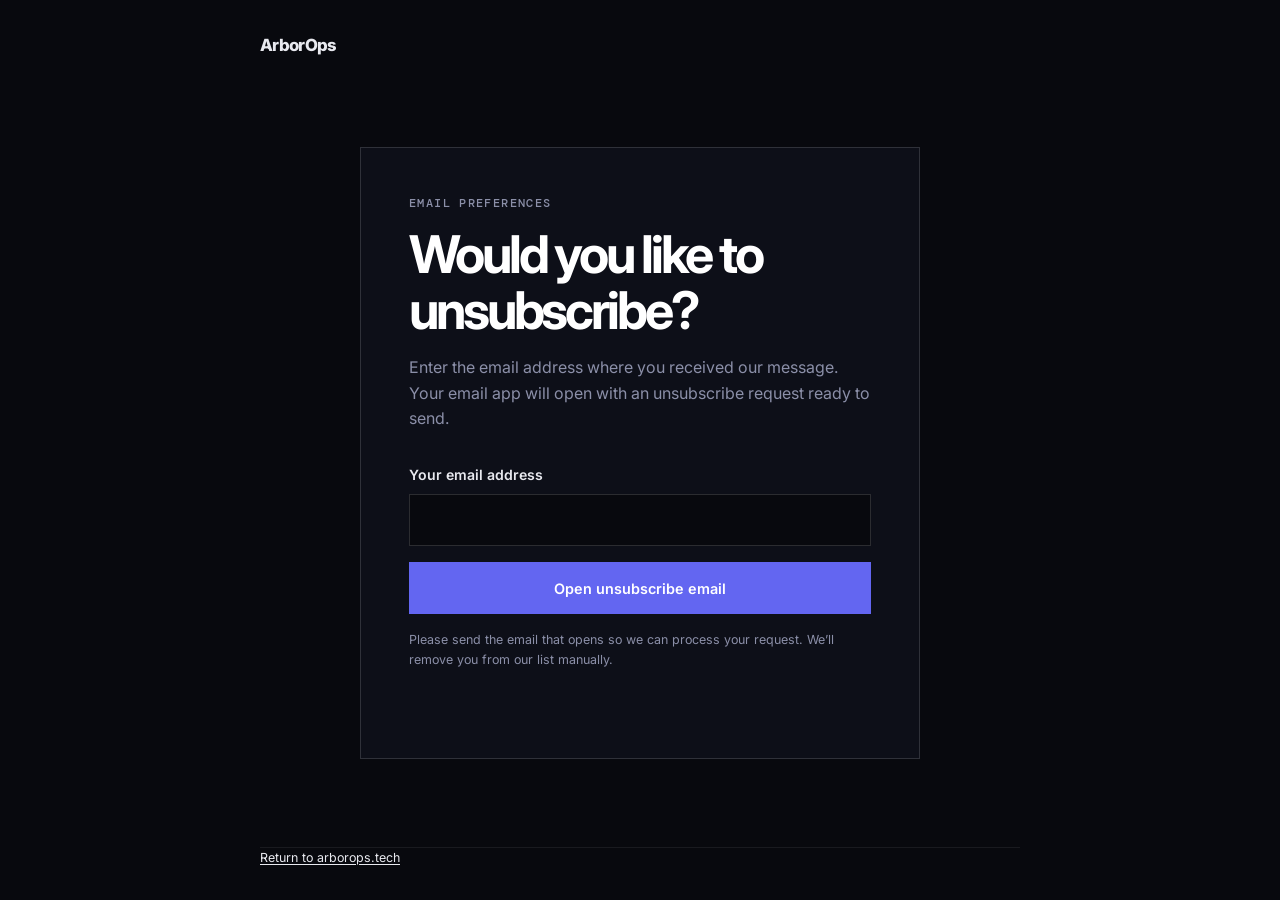
==== unsubscribe/index.html @ 9842af79 "added unsubscribe url" ====
<!DOCTYPE html>
<html lang="en">
<head>
  <meta charset="UTF-8" />
  <meta name="viewport" content="width=device-width, initial-scale=1.0" />
  <meta name="robots" content="noindex, follow" />
  <meta name="theme-color" content="#08090e" />
  <title>Unsubscribe | ArborOps</title>
  <link rel="stylesheet" href="../style.css" />
  <style>
    body { min-height: 100vh; display: grid; grid-template-rows: auto 1fr auto; }
    .unsubscribe-header, .unsubscribe-footer { width: min(100% - 3rem, 760px); margin-inline: auto; }
    .unsubscribe-header { padding-top: 2rem; }
    .brand { font-size: 1.05rem; font-weight: 800; letter-spacing: -0.04em; }
    .unsubscribe-main { display: grid; place-items: center; padding: 4rem 1.5rem; }
    .unsubscribe-card { width: min(100%, 560px); padding: clamp(1.5rem, 5vw, 3rem); background: var(--surface); border: 1px solid var(--border-hi); }
    .eyebrow { color: var(--muted-light); font: 500 0.72rem var(--font-mono); letter-spacing: 0.12em; text-transform: uppercase; }
    h1 { margin-top: 1rem; color: var(--white); font-size: clamp(2rem, 7vw, 3.25rem); line-height: 1.08; letter-spacing: -0.06em; }
    .intro { margin-top: 1rem; color: var(--muted-light); }
    .request-form { margin-top: 2rem; }
    label { display: block; margin-bottom: 0.5rem; color: var(--offwhite); font-size: 0.88rem; font-weight: 600; }
    input[type="email"] { width: 100%; min-height: 3.25rem; padding: 0.75rem 0.9rem; border: 1px solid var(--border-hi); border-radius: 0; background: var(--bg); color: var(--white); font: inherit; }
    input[type="email"]:focus { outline: 2px solid var(--accent); outline-offset: 2px; }
    .submit-button { width: 100%; min-height: 3.25rem; margin-top: 1rem; border: 0; border-radius: 0; background: var(--accent); color: var(--white); cursor: pointer; font: 600 0.9rem var(--font-main); }
    .submit-button:hover { opacity: 0.9; }
    .note { margin-top: 1rem; color: var(--muted-light); font-size: 0.78rem; }
    .status { min-height: 1.5rem; margin-top: 1rem; color: var(--offwhite); font-size: 0.88rem; }
    .unsubscribe-footer { padding: 0 0 2rem; color: var(--muted-light); font-size: 0.78rem; }
    .unsubscribe-footer a { color: var(--offwhite); text-decoration: underline; text-underline-offset: 0.2em; }
  </style>
</head>
<body>
  <header class="unsubscribe-header">
    <a class="brand" href="/" aria-label="ArborOps home">ArborOps</a>
  </header>

  <main class="unsubscribe-main">
    <section class="unsubscribe-card" aria-labelledby="unsubscribe-title">
      <p class="eyebrow">Email preferences</p>
      <h1 id="unsubscribe-title">Would you like to unsubscribe?</h1>
      <p class="intro">Enter the email address where you received our message. Your email app will open with an unsubscribe request ready to send.</p>

      <form class="request-form" id="unsubscribe-form">
        <label for="email">Your email address</label>
        <input id="email" name="email" type="email" autocomplete="email" required />
        <button class="submit-button" type="submit">Open unsubscribe email</button>
        <p class="note">Please send the email that opens so we can process your request. We’ll remove you from our list manually.</p>
        <p class="status" id="status" role="status" aria-live="polite"></p>
      </form>
    </section>
  </main>

  <footer class="unsubscribe-footer">
    <a href="/">Return to arborops.tech</a>
  </footer>

  <script>
    (() => {
      const emailInput = document.getElementById('email');
      const form = document.getElementById('unsubscribe-form');
      const status = document.getElementById('status');
      const params = new URLSearchParams(window.location.search);
      const suppliedEmail = params.get('email');

      if (suppliedEmail) emailInput.value = suppliedEmail.trim();

      form.addEventListener('submit', (event) => {
        event.preventDefault();
        if (!emailInput.reportValidity()) return;

        const address = emailInput.value.trim();
        const subject = 'Unsubscribe';
        const body = `Please unsubscribe ${address} from future emails.`;
        const mailto = `mailto:build@arborops.tech?subject=${encodeURIComponent(subject)}&body=${encodeURIComponent(body)}`;
        status.textContent = 'Your email app should open with the request. Send that email to complete your request.';
        window.location.href = mailto;
      });
    })();
  </script>
</body>
</html>
---- style.css ----
/* ============================================================
   ARBOROPS — DESIGN SYSTEM v3
   Palette: Near-Black × Electric Indigo × White
   Vibe: YC / a16z — operator credibility, technical authority
   ============================================================ */

@import url('https://fonts.googleapis.com/css2?family=Inter:wght@400;500;600;700;800;900&family=DM+Mono:wght@400;500&display=swap');

/* ── TOKENS ── */
:root {
  --bg:          #08090E;
  --surface:     #0D0F18;
  --surface-2:   #131520;
  --border:      rgba(255, 255, 255, 0.07);
  --border-hi:   rgba(255, 255, 255, 0.14);
  --accent:      #6366F1;        /* electric indigo */
  --accent-dim:  rgba(99, 102, 241, 0.15);
  --accent-glow: rgba(99, 102, 241, 0.35);
  --white:       #FFFFFF;
  --offwhite:    #E8E9EF;
  --muted:       #4B4D5E;
  --muted-light: #8B8FA8;
  --font-main:   'Inter', system-ui, sans-serif;
  --font-mono:   'DM Mono', 'Menlo', monospace;
  --ease:        cubic-bezier(0.16, 1, 0.3, 1);
}

/* ── RESET ── */
*, *::before, *::after { box-sizing: border-box; margin: 0; padding: 0; }
html { scroll-behavior: smooth; }
body {
  background: var(--bg);
  color: var(--offwhite);
  font-family: var(--font-main);
  font-size: 16px;
  line-height: 1.6;
  overflow-x: hidden;
  -webkit-font-smoothing: antialiased;
  -moz-osx-font-smoothing: grayscale;
}
a { color: inherit; text-decoration: none; }
img { display: block; max-width: 100%; }
ul { list-style: none; }

/* ── UTILITY ── */
.container {
  width: 100%;
  max-width: 1120px;
  margin: 0 auto;
  padding: 0 2rem;
}

/* Scroll-reveal */
.reveal {
  opacity: 0;
  transform: translateY(24px);
  transition: opacity 0.65s var(--ease), transform 0.65s var(--ease);
}
.reveal.visible { opacity: 1; transform: none; }
.reveal-delay-1 { transition-delay: 0.08s; }
.reveal-delay-2 { transition-delay: 0.16s; }
.reveal-delay-3 { transition-delay: 0.24s; }

/* ============================================================
   NAV
   ============================================================ */
#nav {
  position: fixed;
  top: 0; left: 0; right: 0;
  z-index: 100;
  padding: 1.1rem 0;
  transition: background 0.3s ease, border-color 0.3s ease;
  border-bottom: 1px solid transparent;
}
#nav.scrolled {
  background: rgba(8, 9, 14, 0.88);
  backdrop-filter: blur(20px);
  -webkit-backdrop-filter: blur(20px);
  border-bottom-color: var(--border);
}
.nav-inner {
  display: flex;
  align-items: center;
  justify-content: space-between;
}
.nav-logo {
  font-family: var(--font-main);
  font-size: 0.88rem;
  font-weight: 700;
  letter-spacing: 0.22em;
  color: var(--white);
  text-transform: uppercase;
}
.nav-links {
  display: flex;
  align-items: center;
  gap: 2.25rem;
}
.nav-links a {
  font-size: 0.78rem;
  font-weight: 500;
  letter-spacing: 0.04em;
  color: var(--muted-light);
  transition: color 0.15s;
}
.nav-links a:hover { color: var(--white); }
.nav-cta {
  font-size: 0.78rem;
  font-weight: 600;
  letter-spacing: 0.04em;
  padding: 0.55rem 1.25rem;
  background: var(--accent);
  color: var(--white);
  transition: opacity 0.2s, transform 0.15s;
}
.nav-cta:hover { opacity: 0.88; transform: translateY(-1px); }

/* Hamburger */
.hamburger {
  display: none;
  flex-direction: column;
  gap: 5px;
  cursor: pointer;
  padding: 4px;
  background: none;
  border: none;
}
.hamburger span {
  display: block;
  width: 22px;
  height: 1.5px;
  background: var(--offwhite);
  transition: all 0.3s var(--ease);
}
.hamburger.open span:nth-child(1) { transform: translateY(6.5px) rotate(45deg); }
.hamburger.open span:nth-child(2) { opacity: 0; }
.hamburger.open span:nth-child(3) { transform: translateY(-6.5px) rotate(-45deg); }

/* Mobile menu */
.mobile-menu {
  display: none;
  flex-direction: column;
  gap: 0;
  background: rgba(8, 9, 14, 0.98);
  border-top: 1px solid var(--border);
  position: fixed;
  top: 57px; left: 0; right: 0;
  z-index: 99;
}
.mobile-menu.open { display: flex; }
.mobile-menu a {
  font-size: 0.85rem;
  font-weight: 500;
  letter-spacing: 0.04em;
  color: var(--muted-light);
  padding: 1rem 1.5rem;
  border-bottom: 1px solid var(--border);
  transition: color 0.15s, background 0.15s;
}
.mobile-menu a:hover { color: var(--white); background: var(--surface); }
.mobile-menu a:last-child { border-bottom: none; }

/* ============================================================
   HERO
   ============================================================ */
#hero {
  min-height: 100svh;
  display: flex;
  align-items: center;
  position: relative;
  overflow: hidden;
  padding-top: 5rem;
}
/* Subtle grid lines — technical, precise */
.hero-bg {
  position: absolute;
  inset: 0;
  pointer-events: none;
  z-index: 0;
  background-image:
    linear-gradient(rgba(255,255,255,0.03) 1px, transparent 1px),
    linear-gradient(90deg, rgba(255,255,255,0.03) 1px, transparent 1px);
  background-size: 80px 80px;
  mask-image: radial-gradient(ellipse 80% 70% at 50% 0%, black 20%, transparent 100%);
}
/* Accent pulse — bottom-left, not centred */
.hero-bg::after {
  content: '';
  position: absolute;
  bottom: -10%;
  left: -5%;
  width: 500px;
  height: 500px;
  background: radial-gradient(ellipse at center, rgba(99, 102, 241, 0.12) 0%, transparent 65%);
  pointer-events: none;
}
.hero-inner {
  position: relative;
  z-index: 1;
  max-width: 900px;
}
.hero-eyebrow {
  display: inline-flex;
  align-items: center;
  gap: 0.6rem;
  margin-bottom: 2rem;
  padding: 0.3rem 0.75rem;
  border: 1px solid var(--border-hi);
  background: var(--surface);
}
.hero-eyebrow-dot {
  width: 6px;
  height: 6px;
  border-radius: 50%;
  background: var(--accent);
  animation: pulse 2.5s ease-in-out infinite;
}
@keyframes pulse {
  0%, 100% { opacity: 1; transform: scale(1); }
  50% { opacity: 0.5; transform: scale(0.85); }
}
.hero-eyebrow-text {
  font-family: var(--font-mono);
  font-size: 0.7rem;
  font-weight: 400;
  letter-spacing: 0.06em;
  color: var(--muted-light);
}
.hero-title {
  font-family: var(--font-main);
  font-size: clamp(2.6rem, 6.5vw, 5.2rem);
  font-weight: 800;
  line-height: 1.06;
  color: var(--white);
  margin-bottom: 1.5rem;
  letter-spacing: -0.03em;
}
.hero-title em {
  font-style: normal;
  color: var(--accent);
}
.hero-sub {
  font-size: 1.05rem;
  font-weight: 400;
  color: var(--muted-light);
  max-width: 520px;
  line-height: 1.75;
  margin-bottom: 2.75rem;
  letter-spacing: 0.01em;
}
.hero-actions {
  display: flex;
  align-items: center;
  gap: 1rem;
  flex-wrap: wrap;
}
.btn-primary {
  display: inline-flex;
  align-items: center;
  gap: 0.4rem;
  font-family: var(--font-main);
  font-size: 0.82rem;
  font-weight: 600;
  letter-spacing: 0.02em;
  padding: 0.8rem 1.75rem;
  background: var(--accent);
  color: var(--white);
  transition: opacity 0.2s, transform 0.15s;
}
.btn-primary:hover { opacity: 0.88; transform: translateY(-1px); }
.btn-ghost {
  display: inline-flex;
  align-items: center;
  gap: 0.4rem;
  font-family: var(--font-main);
  font-size: 0.82rem;
  font-weight: 500;
  letter-spacing: 0.02em;
  color: var(--muted-light);
  transition: color 0.15s;
}
.btn-ghost:hover { color: var(--white); }
.btn-ghost svg { transition: transform 0.2s; }
.btn-ghost:hover svg { transform: translateX(3px); }

/* Scroll indicator */
.hero-scroll {
  position: absolute;
  bottom: 2rem;
  left: 50%;
  transform: translateX(-50%);
  display: flex;
  flex-direction: column;
  align-items: center;
  gap: 0.4rem;
  z-index: 1;
}
.hero-scroll-text {
  font-family: var(--font-mono);
  font-size: 0.6rem;
  letter-spacing: 0.15em;
  text-transform: uppercase;
  color: var(--muted);
}
.hero-scroll-line {
  width: 1px;
  height: 36px;
  background: linear-gradient(to bottom, var(--accent), transparent);
  animation: scrollLine 2s ease-in-out infinite;
}
@keyframes scrollLine {
  0%, 100% { opacity: 0.3; }
  50% { opacity: 0.9; }
}

/* ============================================================
   PHILOSOPHY STRIP
   ============================================================ */
#philosophy {
  padding: 4rem 0;
  border-top: 1px solid var(--border);
  border-bottom: 1px solid var(--border);
  background: var(--surface);
}
.philosophy-grid {
  display: grid;
  grid-template-columns: repeat(3, 1fr);
  gap: 0;
}
.philosophy-item {
  padding: 2rem 2rem;
  border-right: 1px solid var(--border);
}
.philosophy-item:last-child { border-right: none; }
.philosophy-num {
  font-family: var(--font-mono);
  font-size: 0.65rem;
  font-weight: 500;
  letter-spacing: 0.12em;
  color: var(--accent);
  line-height: 1;
  margin-bottom: 1rem;
  text-transform: uppercase;
}
.philosophy-title {
  font-size: 0.82rem;
  font-weight: 700;
  letter-spacing: 0.02em;
  color: var(--white);
  margin-bottom: 0.6rem;
}
.philosophy-text {
  font-size: 0.875rem;
  color: var(--muted-light);
  line-height: 1.7;
  font-weight: 400;
}

/* ============================================================
   SHARED SECTION ELEMENTS
   ============================================================ */
.section-eyebrow {
  display: inline-flex;
  align-items: center;
  gap: 0.5rem;
  margin-bottom: 1rem;
}
.section-eyebrow-line {
  width: 16px;
  height: 2px;
  background: var(--accent);
}
.section-eyebrow-text {
  font-family: var(--font-mono);
  font-size: 0.68rem;
  font-weight: 500;
  letter-spacing: 0.1em;
  text-transform: uppercase;
  color: var(--accent);
}
.section-title {
  font-family: var(--font-main);
  font-size: clamp(1.85rem, 4vw, 2.9rem);
  font-weight: 800;
  line-height: 1.12;
  color: var(--white);
  margin-bottom: 1rem;
  letter-spacing: -0.025em;
}
.section-sub {
  font-size: 0.95rem;
  color: var(--muted-light);
  font-weight: 400;
  max-width: 480px;
  line-height: 1.8;
  margin-bottom: 3.5rem;
}

/* ============================================================
   SOLUTIONS
   ============================================================ */
#solutions {
  padding-top: 6rem;
  padding-bottom: 0;
}
#solutions > .container {
  padding-bottom: 4rem;
}
.solution-row {
  padding: 4.5rem 0;
  border-top: 1px solid var(--border);
}
.solution-row:last-of-type {
  border-bottom: 1px solid var(--border);
}
.solution-row-inner {
  display: grid;
  grid-template-columns: 1fr 1fr;
  gap: 4.5rem;
  align-items: center;
}
/* Flip: content left, image right */
.solution-row--flip .solution-row-inner {
  direction: rtl;
}
.solution-row--flip .solution-row-inner > * {
  direction: ltr;
}

/* Image */
.solution-img-wrap {
  position: relative;
  border: 1px solid var(--border);
  overflow: hidden;
  background: var(--surface);
}
.solution-img-wrap img {
  width: 100%;
  height: auto;
  display: block;
  transition: transform 0.6s var(--ease);
}
.solution-img-wrap:hover img { transform: scale(1.025); }
.solution-img-badge {
  position: absolute;
  bottom: 0; left: 0; right: 0;
  padding: 0.5rem 0.85rem;
  background: rgba(8, 9, 14, 0.88);
  backdrop-filter: blur(8px);
  border-top: 1px solid var(--border);
  font-family: var(--font-mono);
  font-size: 0.62rem;
  font-weight: 400;
  letter-spacing: 0.06em;
  color: var(--accent);
}

/* Content */
.solution-tag {
  display: inline-block;
  font-family: var(--font-mono);
  font-size: 0.62rem;
  font-weight: 500;
  letter-spacing: 0.1em;
  text-transform: uppercase;
  color: var(--accent);
  border: 1px solid rgba(99, 102, 241, 0.3);
  padding: 0.2rem 0.55rem;
  margin-bottom: 1rem;
  background: var(--accent-dim);
}
.solution-row-title {
  font-family: var(--font-main);
  font-size: clamp(1.25rem, 2.5vw, 1.7rem);
  font-weight: 700;
  color: var(--white);
  line-height: 1.22;
  margin-bottom: 1.5rem;
  letter-spacing: -0.02em;
}
.solution-row-problem {
  font-size: 0.875rem;
  color: var(--muted-light);
  line-height: 1.75;
  font-weight: 400;
  margin-bottom: 1rem;
  padding-left: 0.875rem;
  border-left: 2px solid var(--accent);
}
.solution-problem-label {
  display: block;
  font-family: var(--font-mono);
  font-size: 0.62rem;
  font-weight: 500;
  letter-spacing: 0.12em;
  text-transform: uppercase;
  color: var(--muted);
  margin-bottom: 0.3rem;
}
.solution-row-body {
  font-size: 0.875rem;
  color: var(--muted-light);
  line-height: 1.8;
  font-weight: 400;
  margin-bottom: 2rem;
}
.solution-row-body em {
  color: var(--offwhite);
  font-style: italic;
}
/* Impact metrics */
.solution-metrics {
  display: flex;
  gap: 0;
  border: 1px solid var(--border);
  background: var(--surface);
}
.solution-metric {
  flex: 1;
  padding: 0.9rem 1rem;
  border-right: 1px solid var(--border);
  text-align: center;
}
.solution-metric:last-child { border-right: none; }
.solution-metric-value {
  display: block;
  font-family: var(--font-main);
  font-size: 1.3rem;
  font-weight: 700;
  color: var(--white);
  line-height: 1;
  margin-bottom: 0.25rem;
  letter-spacing: -0.02em;
}
.solution-metric-label {
  display: block;
  font-family: var(--font-mono);
  font-size: 0.6rem;
  font-weight: 400;
  letter-spacing: 0.08em;
  text-transform: uppercase;
  color: var(--muted);
}

/* ============================================================
   HOW WE WORK
   ============================================================ */
#process {
  padding: 6rem 0;
  background: var(--surface);
  border-top: 1px solid var(--border);
  border-bottom: 1px solid var(--border);
}
.process-layout {
  display: grid;
  grid-template-columns: 1fr 1fr;
  gap: 5rem;
  align-items: start;
}
.process-left .section-title { margin-bottom: 0.75rem; }
.process-left .section-sub { margin-bottom: 0; }
.process-steps { display: flex; flex-direction: column; }
.process-step {
  display: grid;
  grid-template-columns: 40px 1fr;
  gap: 1rem;
  padding: 1.5rem 0;
  border-bottom: 1px solid var(--border);
}
.process-step:last-child { border-bottom: none; }
.process-step-num {
  font-family: var(--font-mono);
  font-size: 0.65rem;
  font-weight: 500;
  letter-spacing: 0.1em;
  color: var(--accent);
  padding-top: 0.15rem;
  text-transform: uppercase;
}
.process-step-title {
  font-size: 0.82rem;
  font-weight: 700;
  letter-spacing: 0.01em;
  color: var(--white);
  margin-bottom: 0.35rem;
}
.process-step-text {
  font-size: 0.875rem;
  color: var(--muted-light);
  line-height: 1.75;
  font-weight: 400;
}

/* ============================================================
   CONTACT
   ============================================================ */
#contact {
  padding: 6rem 0;
}
.contact-layout {
  display: grid;
  grid-template-columns: 1fr 1fr;
  gap: 5rem;
  align-items: start;
}
.contact-left .section-title { margin-bottom: 0.75rem; }
.contact-detail { margin-top: 2rem; }
.contact-detail-label {
  font-family: var(--font-mono);
  font-size: 0.62rem;
  font-weight: 500;
  letter-spacing: 0.12em;
  text-transform: uppercase;
  color: var(--muted);
  margin-bottom: 0.35rem;
}
.contact-detail-value {
  font-size: 0.925rem;
  color: var(--muted-light);
  font-weight: 400;
}
.contact-detail-value a {
  color: var(--accent);
  transition: color 0.15s;
}
.contact-detail-value a:hover { color: var(--white); }
.contact-note {
  margin-top: 2.5rem;
  padding: 1.1rem 1.25rem;
  border: 1px solid var(--border);
  border-left: 2px solid var(--accent);
  background: var(--surface);
}
.contact-note-title {
  font-family: var(--font-mono);
  font-size: 0.65rem;
  font-weight: 500;
  letter-spacing: 0.12em;
  text-transform: uppercase;
  color: var(--accent);
  margin-bottom: 0.4rem;
}
.contact-note-text {
  font-size: 0.85rem;
  color: var(--muted-light);
  line-height: 1.65;
  font-weight: 400;
}

/* Form */
.contact-form { display: flex; flex-direction: column; gap: 0.85rem; }
.form-group { display: flex; flex-direction: column; gap: 0.35rem; }
.form-row { display: grid; grid-template-columns: 1fr 1fr; gap: 0.85rem; }
.form-label {
  font-family: var(--font-mono);
  font-size: 0.62rem;
  font-weight: 500;
  letter-spacing: 0.1em;
  text-transform: uppercase;
  color: var(--muted);
}
.form-input {
  background: var(--surface);
  border: 1px solid var(--border);
  color: var(--offwhite);
  font-family: var(--font-main);
  font-size: 0.9rem;
  font-weight: 400;
  padding: 0.8rem 0.9rem;
  width: 100%;
  transition: border-color 0.2s, background 0.2s;
  outline: none;
  -webkit-appearance: none;
  border-radius: 0;
}
.form-input::placeholder { color: var(--muted); }
.form-input:focus {
  border-color: var(--accent);
  background: var(--surface-2);
}
textarea.form-input { resize: vertical; min-height: 110px; }
.form-submit {
  font-family: var(--font-main);
  font-size: 0.82rem;
  font-weight: 600;
  letter-spacing: 0.02em;
  padding: 0.9rem 2rem;
  background: var(--accent);
  color: var(--white);
  border: none;
  cursor: pointer;
  width: 100%;
  transition: opacity 0.2s, transform 0.15s;
  margin-top: 0.35rem;
  border-radius: 0;
}
.form-submit:hover { opacity: 0.88; transform: translateY(-1px); }
.form-submit:disabled { opacity: 0.5; cursor: not-allowed; transform: none; }
.form-message {
  font-size: 0.82rem;
  padding: 0.7rem 0.9rem;
  border: 1px solid transparent;
  font-family: var(--font-mono);
  display: none;
}
.form-message.success {
  color: #6EE7B7;
  border-color: rgba(110, 231, 183, 0.2);
  background: rgba(110, 231, 183, 0.05);
  display: block;
}
.form-message.error {
  color: #FCA5A5;
  border-color: rgba(252, 165, 165, 0.2);
  background: rgba(252, 165, 165, 0.05);
  display: block;
}

/* ============================================================
   FOOTER
   ============================================================ */
footer {
  padding: 2rem 0;
  border-top: 1px solid var(--border);
}
.footer-inner {
  display: flex;
  align-items: center;
  justify-content: space-between;
  flex-wrap: wrap;
  gap: 0.75rem;
}
.footer-logo {
  font-family: var(--font-main);
  font-size: 0.75rem;
  font-weight: 700;
  letter-spacing: 0.22em;
  text-transform: uppercase;
  color: var(--muted);
}
.footer-copy {
  font-family: var(--font-mono);
  font-size: 0.7rem;
  color: var(--muted);
  letter-spacing: 0.03em;
}
.footer-email {
  font-family: var(--font-mono);
  font-size: 0.7rem;
  color: var(--muted);
  transition: color 0.15s;
}
.footer-email:hover { color: var(--accent); }

/* ============================================================
   RESPONSIVE — 900px
   ============================================================ */
@media (max-width: 900px) {
  .philosophy-grid { grid-template-columns: 1fr; }
  .philosophy-item { border-right: none; border-bottom: 1px solid var(--border); }
  .philosophy-item:last-child { border-bottom: none; }
  .solution-row-inner { grid-template-columns: 1fr; gap: 2rem; }
  .solution-row--flip .solution-row-inner { direction: ltr; }
  .solution-row { padding: 3.5rem 0; }
  .process-layout, .contact-layout { grid-template-columns: 1fr; gap: 2.5rem; }
  .process-left .section-sub { margin-bottom: 1.5rem; }
  .nav-links { display: none; }
  .nav-cta { display: none; }
  .hamburger { display: flex; }
  #process, #contact { padding: 4.5rem 0; }
}

/* ============================================================
   RESPONSIVE — 600px
   ============================================================ */
@media (max-width: 600px) {
  .container { padding: 0 1.25rem; }
  #solutions, #process, #contact { padding: 3.5rem 0; }
  #solutions > .container { padding-bottom: 2.5rem; }
  .section-sub { margin-bottom: 2rem; }
  .hero-title { font-size: clamp(2rem, 11vw, 2.8rem); letter-spacing: -0.025em; }
  .hero-sub { font-size: 0.95rem; }
  .hero-actions { gap: 0.75rem; }
  .philosophy-item { padding: 1.75rem 1.25rem; }
  .solution-row { padding: 2.75rem 0; }
  .solution-metrics { flex-direction: column; }
  .solution-metric { border-right: none; border-bottom: 1px solid var(--border); padding: 0.75rem 1rem; }
  .solution-metric:last-child { border-bottom: none; }
  .form-row { grid-template-columns: 1fr; }
  .contact-layout { gap: 2.5rem; }
  .contact-note { margin-top: 1.5rem; }
  .process-step { grid-template-columns: 36px 1fr; gap: 0.75rem; padding: 1.25rem 0; }
  .form-input { padding: 0.85rem; }
  .form-submit { padding: 1rem; }
  .footer-inner { flex-direction: column; align-items: flex-start; gap: 0.5rem; }
  #philosophy { padding: 3rem 0; }
}

/* ============================================================
   MICRO-INTERACTION & UX ELEMENTS
   ============================================================ */

/* Scroll progress bar */
#scroll-progress {
  position: fixed;
  top: 0; left: 0;
  height: 2px;
  width: 0%;
  background: var(--accent);
  z-index: 200;
  transition: width 0.1s linear;
  pointer-events: none;
}

/* Active nav link */
.nav-links a.active {
  color: var(--white);
}
.nav-links a.active::after {
  content: '';
  display: block;
  width: 100%;
  height: 1px;
  background: var(--accent);
  margin-top: 2px;
}

/* Copy email button */
.contact-detail-value {
  display: flex;
  align-items: center;
  gap: 0.5rem;
}
.copy-email-btn {
  background: none;
  border: 1px solid var(--border);
  color: var(--muted);
  cursor: pointer;
  padding: 0.3rem 0.4rem;
  display: inline-flex;
  align-items: center;
  justify-content: center;
  transition: color 0.15s, border-color 0.15s, background 0.15s;
  line-height: 1;
}
.copy-email-btn:hover {
  color: var(--accent);
  border-color: rgba(99, 102, 241, 0.4);
  background: var(--accent-dim);
}
.copy-email-btn.copied {
  color: #6EE7B7;
  border-color: rgba(110, 231, 183, 0.3);
  background: rgba(110, 231, 183, 0.06);
}
/* Tooltip "Copied!" state via pseudo */
.copy-email-btn.copied::after {
  content: 'Copied';
  position: absolute;
  bottom: calc(100% + 6px);
  left: 50%;
  transform: translateX(-50%);
  font-family: var(--font-mono);
  font-size: 0.6rem;
  background: #6EE7B7;
  color: #08090E;
  padding: 0.2rem 0.4rem;
  white-space: nowrap;
  pointer-events: none;
}
.copy-email-btn { position: relative; }

/* Process step hover */
.process-step {
  transition: border-color 0.2s;
}
.process-step:hover .process-step-num {
  color: var(--accent);
}
.process-step:hover .process-step-title {
  color: var(--white);
}

/* Back to top button */
#back-to-top {
  position: fixed;
  bottom: 2rem;
  right: 2rem;
  z-index: 90;
  width: 40px;
  height: 40px;
  background: var(--surface-2);
  border: 1px solid var(--border);
  color: var(--muted-light);
  cursor: pointer;
  display: flex;
  align-items: center;
  justify-content: center;
  opacity: 0;
  pointer-events: none;
  transition: opacity 0.3s, color 0.15s, border-color 0.15s, transform 0.2s;
}
#back-to-top.visible {
  opacity: 1;
  pointer-events: auto;
}
#back-to-top:hover {
  color: var(--accent);
  border-color: rgba(99, 102, 241, 0.4);
  transform: translateY(-2px);
}

/* Solution card image hover — subtle brightness lift */
.solution-img-wrap::after {
  content: '';
  position: absolute;
  inset: 0;
  background: rgba(99, 102, 241, 0.05);
  opacity: 0;
  transition: opacity 0.3s;
  pointer-events: none;
}
.solution-img-wrap:hover::after {
  opacity: 1;
}
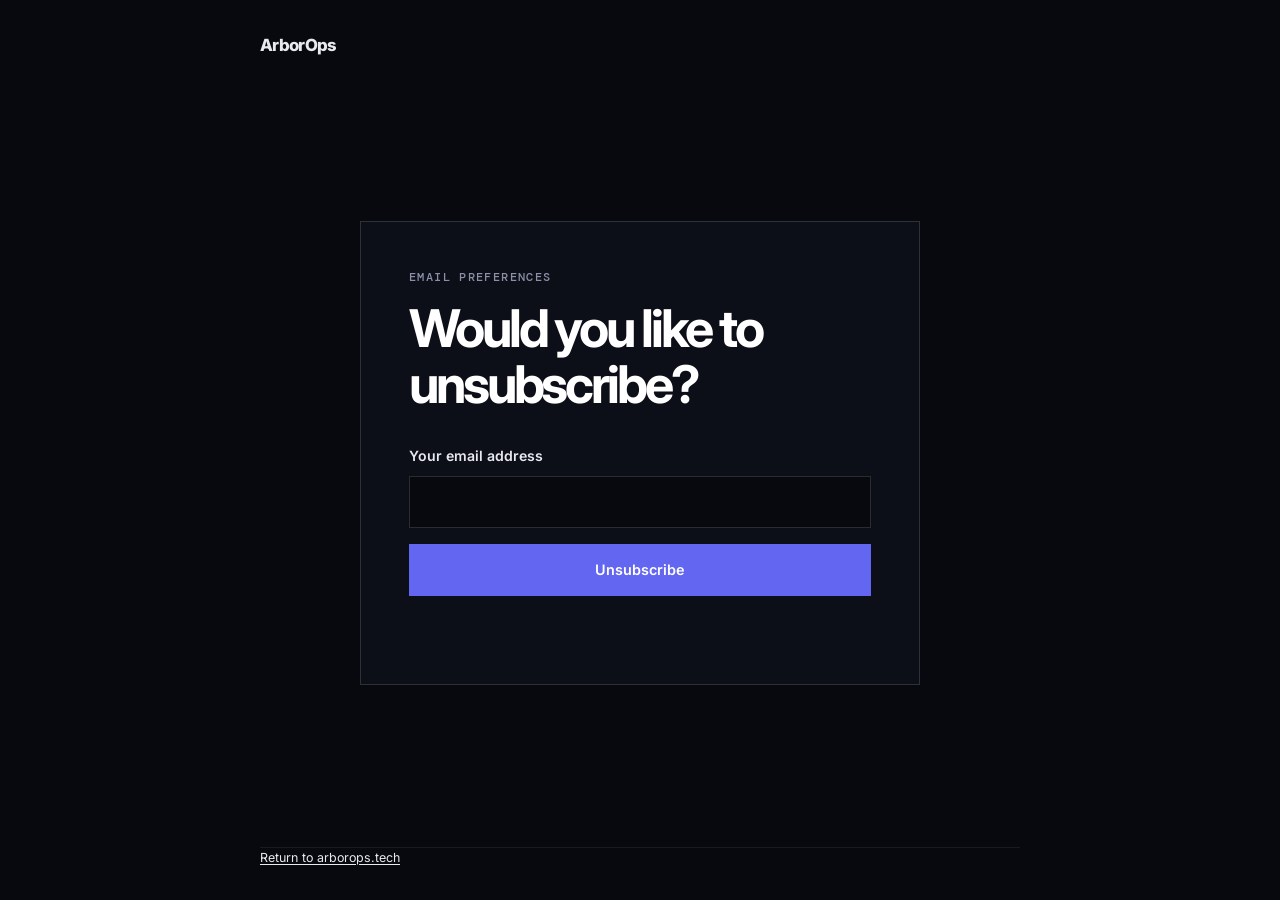
==== commit 4c69b3ed: "Update unsubscribe page copy" ====
--- a/unsubscribe/index.html
+++ b/unsubscribe/index.html
@@ -16,14 +16,12 @@
     .unsubscribe-card { width: min(100%, 560px); padding: clamp(1.5rem, 5vw, 3rem); background: var(--surface); border: 1px solid var(--border-hi); }
     .eyebrow { color: var(--muted-light); font: 500 0.72rem var(--font-mono); letter-spacing: 0.12em; text-transform: uppercase; }
     h1 { margin-top: 1rem; color: var(--white); font-size: clamp(2rem, 7vw, 3.25rem); line-height: 1.08; letter-spacing: -0.06em; }
-    .intro { margin-top: 1rem; color: var(--muted-light); }
     .request-form { margin-top: 2rem; }
     label { display: block; margin-bottom: 0.5rem; color: var(--offwhite); font-size: 0.88rem; font-weight: 600; }
     input[type="email"] { width: 100%; min-height: 3.25rem; padding: 0.75rem 0.9rem; border: 1px solid var(--border-hi); border-radius: 0; background: var(--bg); color: var(--white); font: inherit; }
     input[type="email"]:focus { outline: 2px solid var(--accent); outline-offset: 2px; }
     .submit-button { width: 100%; min-height: 3.25rem; margin-top: 1rem; border: 0; border-radius: 0; background: var(--accent); color: var(--white); cursor: pointer; font: 600 0.9rem var(--font-main); }
     .submit-button:hover { opacity: 0.9; }
-    .note { margin-top: 1rem; color: var(--muted-light); font-size: 0.78rem; }
     .status { min-height: 1.5rem; margin-top: 1rem; color: var(--offwhite); font-size: 0.88rem; }
     .unsubscribe-footer { padding: 0 0 2rem; color: var(--muted-light); font-size: 0.78rem; }
     .unsubscribe-footer a { color: var(--offwhite); text-decoration: underline; text-underline-offset: 0.2em; }
@@ -38,13 +36,10 @@
     <section class="unsubscribe-card" aria-labelledby="unsubscribe-title">
       <p class="eyebrow">Email preferences</p>
       <h1 id="unsubscribe-title">Would you like to unsubscribe?</h1>
-      <p class="intro">Enter the email address where you received our message. Your email app will open with an unsubscribe request ready to send.</p>
-
       <form class="request-form" id="unsubscribe-form">
         <label for="email">Your email address</label>
         <input id="email" name="email" type="email" autocomplete="email" required />
-        <button class="submit-button" type="submit">Open unsubscribe email</button>
-        <p class="note">Please send the email that opens so we can process your request. We’ll remove you from our list manually.</p>
+        <button class="submit-button" type="submit">Unsubscribe</button>
         <p class="status" id="status" role="status" aria-live="polite"></p>
       </form>
     </section>
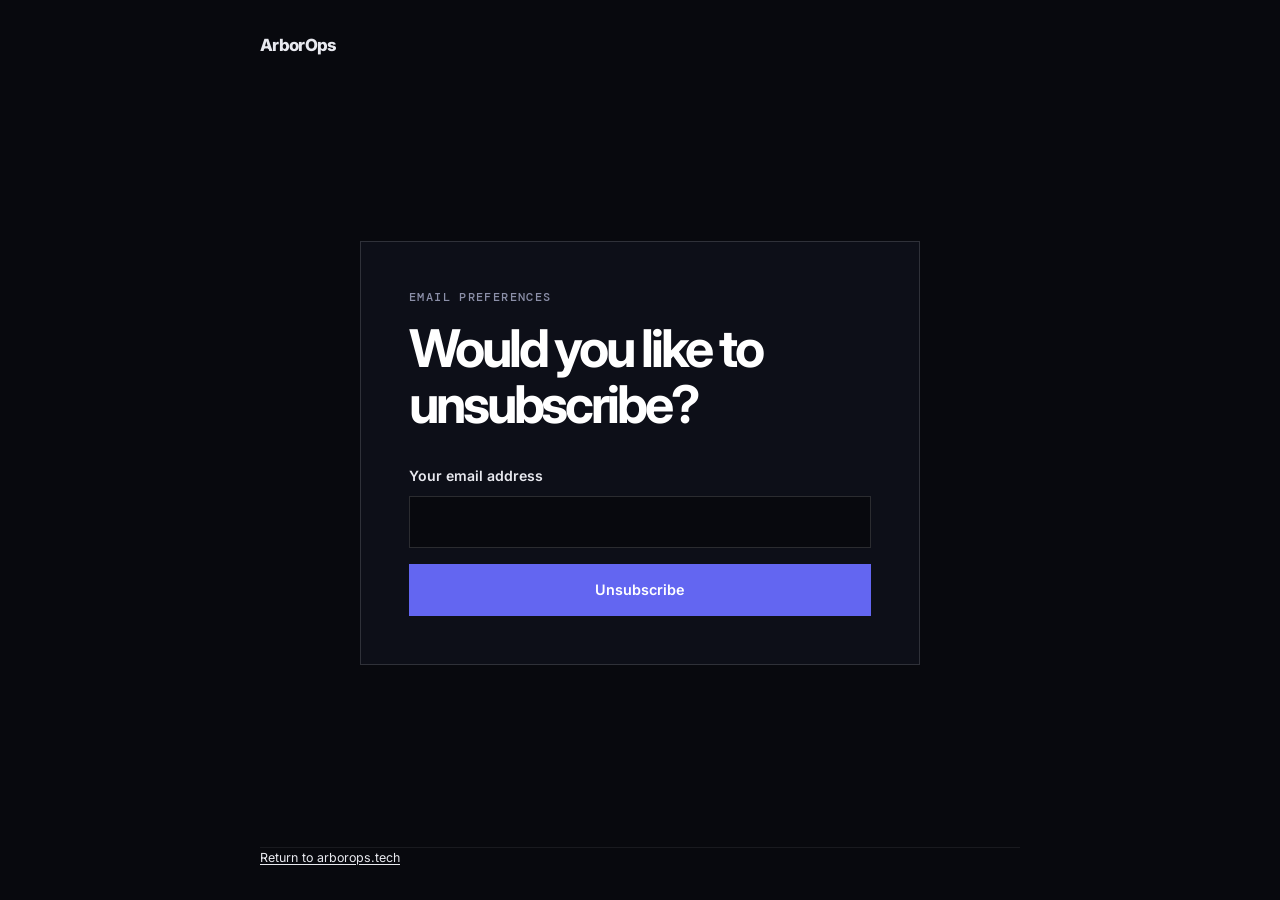
==== commit 10c52035: "Use free hosted unsubscribe form" ====
--- a/unsubscribe/index.html
+++ b/unsubscribe/index.html
@@ -22,7 +22,6 @@
     input[type="email"]:focus { outline: 2px solid var(--accent); outline-offset: 2px; }
     .submit-button { width: 100%; min-height: 3.25rem; margin-top: 1rem; border: 0; border-radius: 0; background: var(--accent); color: var(--white); cursor: pointer; font: 600 0.9rem var(--font-main); }
     .submit-button:hover { opacity: 0.9; }
-    .status { min-height: 1.5rem; margin-top: 1rem; color: var(--offwhite); font-size: 0.88rem; }
     .unsubscribe-footer { padding: 0 0 2rem; color: var(--muted-light); font-size: 0.78rem; }
     .unsubscribe-footer a { color: var(--offwhite); text-decoration: underline; text-underline-offset: 0.2em; }
   </style>
@@ -36,11 +35,13 @@
     <section class="unsubscribe-card" aria-labelledby="unsubscribe-title">
       <p class="eyebrow">Email preferences</p>
       <h1 id="unsubscribe-title">Would you like to unsubscribe?</h1>
-      <form class="request-form" id="unsubscribe-form">
+      <form class="request-form" action="https://formsubmit.co/build@arborops.tech" method="POST">
+        <input type="hidden" name="_subject" value="Unsubscribe request from arborops.tech" />
+        <input type="hidden" name="_next" value="https://www.arborops.tech/unsubscribe/received/" />
+        <input type="hidden" name="request" value="Remove this address from future ArborOps outreach" />
         <label for="email">Your email address</label>
         <input id="email" name="email" type="email" autocomplete="email" required />
         <button class="submit-button" type="submit">Unsubscribe</button>
-        <p class="status" id="status" role="status" aria-live="polite"></p>
       </form>
     </section>
   </main>
@@ -52,24 +53,10 @@
   <script>
     (() => {
       const emailInput = document.getElementById('email');
-      const form = document.getElementById('unsubscribe-form');
-      const status = document.getElementById('status');
       const params = new URLSearchParams(window.location.search);
       const suppliedEmail = params.get('email');
 
       if (suppliedEmail) emailInput.value = suppliedEmail.trim();
-
-      form.addEventListener('submit', (event) => {
-        event.preventDefault();
-        if (!emailInput.reportValidity()) return;
-
-        const address = emailInput.value.trim();
-        const subject = 'Unsubscribe';
-        const body = `Please unsubscribe ${address} from future emails.`;
-        const mailto = `mailto:build@arborops.tech?subject=${encodeURIComponent(subject)}&body=${encodeURIComponent(body)}`;
-        status.textContent = 'Your email app should open with the request. Send that email to complete your request.';
-        window.location.href = mailto;
-      });
     })();
   </script>
 </body>
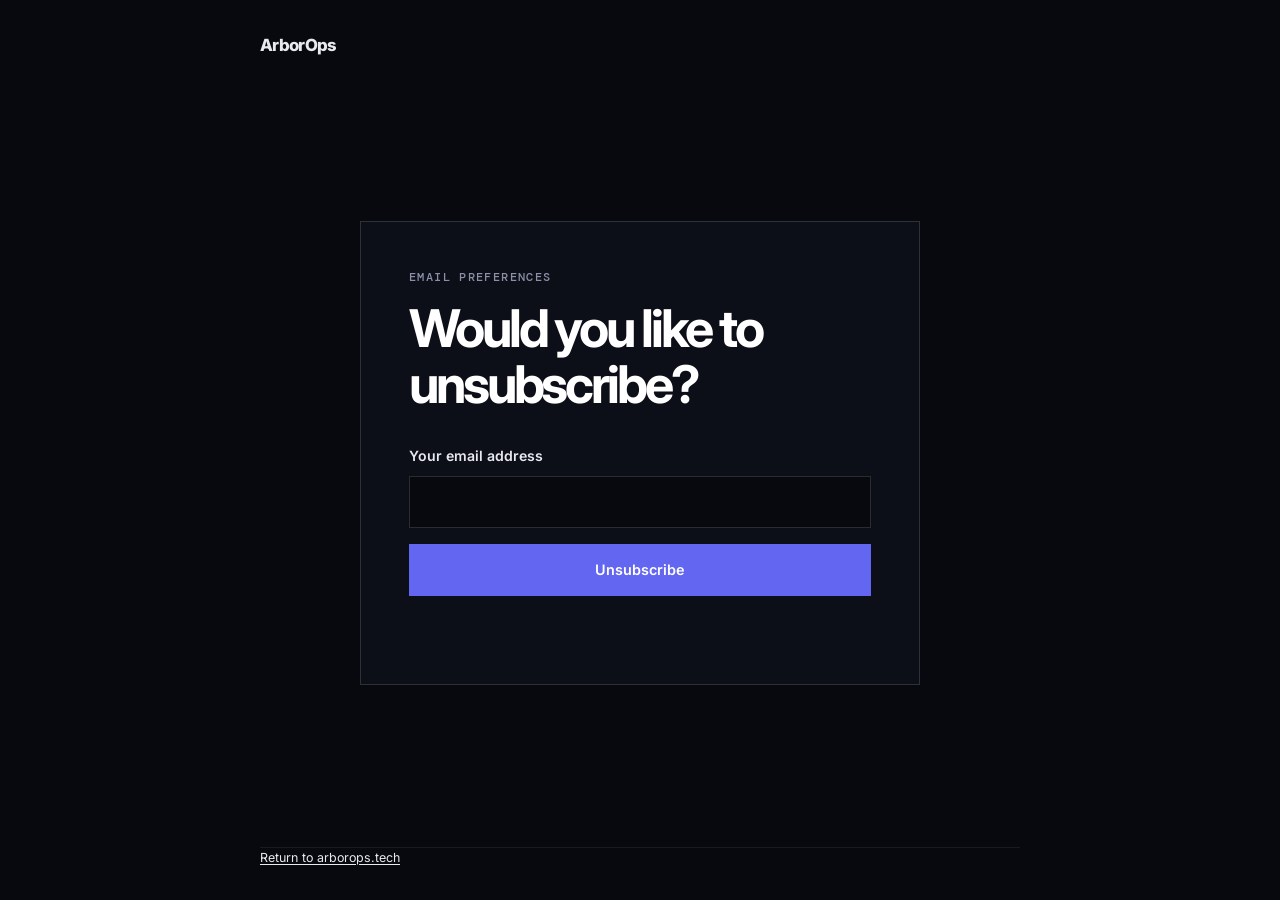
==== commit 073fc249: "Send unsubscribe requests to Formspree" ====
--- a/unsubscribe/index.html
+++ b/unsubscribe/index.html
@@ -22,6 +22,8 @@
     input[type="email"]:focus { outline: 2px solid var(--accent); outline-offset: 2px; }
     .submit-button { width: 100%; min-height: 3.25rem; margin-top: 1rem; border: 0; border-radius: 0; background: var(--accent); color: var(--white); cursor: pointer; font: 600 0.9rem var(--font-main); }
     .submit-button:hover { opacity: 0.9; }
+    .submit-button:disabled { cursor: wait; opacity: 0.65; }
+    .status { min-height: 1.5rem; margin-top: 1rem; color: var(--muted-light); font-size: 0.88rem; }
     .unsubscribe-footer { padding: 0 0 2rem; color: var(--muted-light); font-size: 0.78rem; }
     .unsubscribe-footer a { color: var(--offwhite); text-decoration: underline; text-underline-offset: 0.2em; }
   </style>
@@ -35,13 +37,13 @@
     <section class="unsubscribe-card" aria-labelledby="unsubscribe-title">
       <p class="eyebrow">Email preferences</p>
       <h1 id="unsubscribe-title">Would you like to unsubscribe?</h1>
-      <form class="request-form" action="https://formsubmit.co/build@arborops.tech" method="POST">
-        <input type="hidden" name="_subject" value="Unsubscribe request from arborops.tech" />
-        <input type="hidden" name="_next" value="https://www.arborops.tech/unsubscribe/received/" />
-        <input type="hidden" name="request" value="Remove this address from future ArborOps outreach" />
+      <form class="request-form" id="unsubscribe-form" action="https://formspree.io/f/xvkgbnon" method="POST">
+        <input type="hidden" name="subject" value="Unsubscribe request from arborops.tech" />
+        <input type="hidden" name="message" value="Please remove this address from future ArborOps outreach." />
         <label for="email">Your email address</label>
         <input id="email" name="email" type="email" autocomplete="email" required />
         <button class="submit-button" type="submit">Unsubscribe</button>
+        <p class="status" id="status" role="status" aria-live="polite"></p>
       </form>
     </section>
   </main>
@@ -53,10 +55,35 @@
   <script>
     (() => {
       const emailInput = document.getElementById('email');
+      const form = document.getElementById('unsubscribe-form');
+      const button = form.querySelector('button[type="submit"]');
+      const status = document.getElementById('status');
       const params = new URLSearchParams(window.location.search);
       const suppliedEmail = params.get('email');
 
       if (suppliedEmail) emailInput.value = suppliedEmail.trim();
+
+      form.addEventListener('submit', async (event) => {
+        event.preventDefault();
+        if (!form.reportValidity()) return;
+
+        button.disabled = true;
+        status.textContent = 'Submitting your request…';
+
+        try {
+          const response = await fetch(form.action, {
+            method: 'POST',
+            body: new FormData(form),
+            headers: { Accept: 'application/json' }
+          });
+
+          if (!response.ok) throw new Error('Form submission failed');
+          window.location.assign('/unsubscribe/received/');
+        } catch (_) {
+          status.textContent = 'We could not submit your request. Please try again.';
+          button.disabled = false;
+        }
+      });
     })();
   </script>
 </body>
